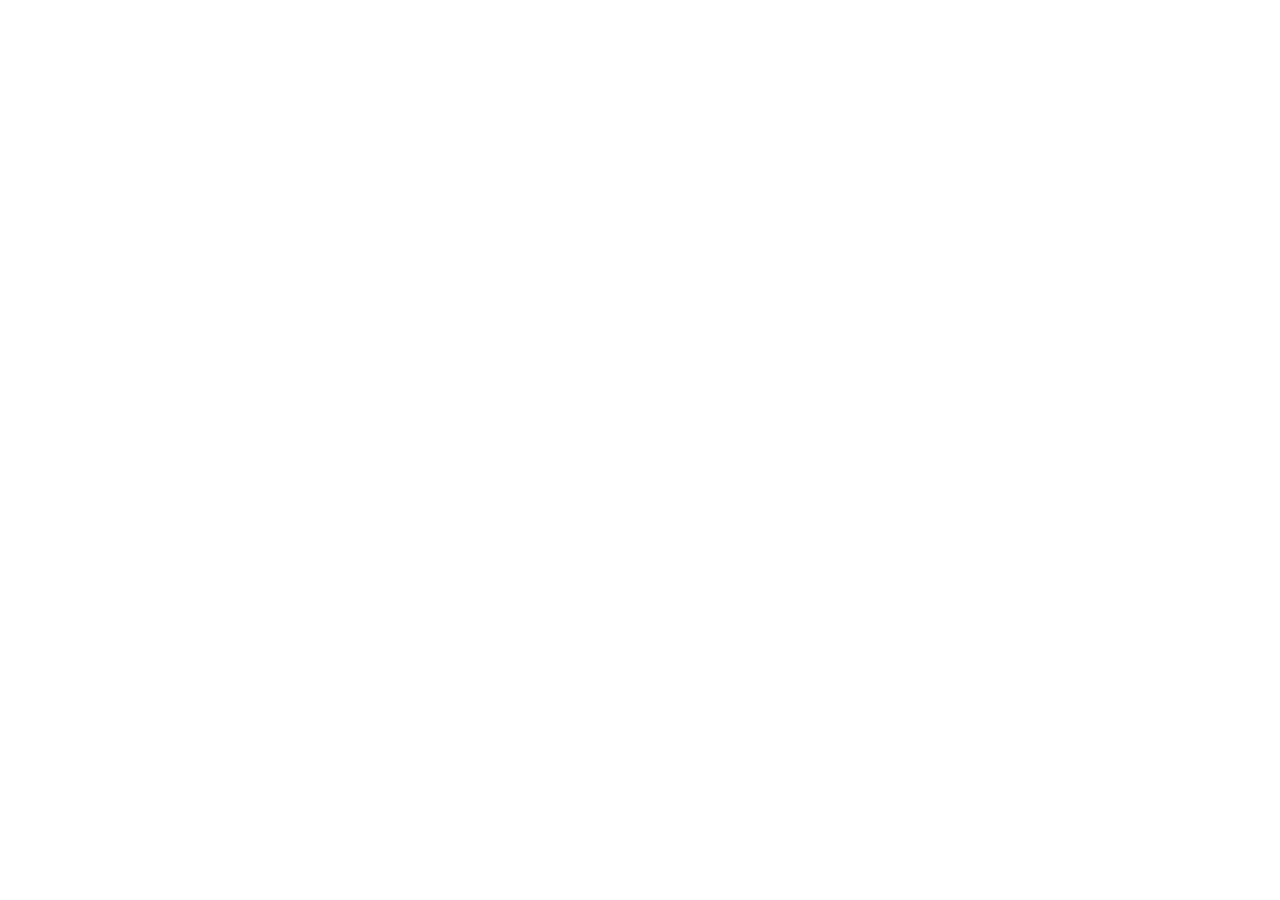
==== admin.html @ f289adb8 "Add files via upload" ====
<!DOCTYPE html>
<html lang="ko">
<head>
<meta charset="UTF-8">
<meta name="viewport" content="width=device-width, initial-scale=1.0">
<meta name="robots" content="noindex, nofollow">
<title>대시보드 — 원장님 AI</title>
<link rel="stylesheet" href="assets/style.css">
<style>
  .grid{display:grid; grid-template-columns:repeat(auto-fit,minmax(160px,1fr)); gap:12px; margin:18px 0;}
  .stat{background:var(--white); border:1px solid var(--line); border-radius:12px; padding:16px 18px;}
  .stat .k{font-size:13.5px; color:var(--ink-soft);}
  .stat .v{font-size:29px; font-weight:700; line-height:1.25; margin-top:2px;}
  .stat .n{font-size:13px; color:var(--ink-faint);}

  .fun{margin:6px 0 0;}
  .fun .r{display:flex; align-items:center; gap:12px; margin-bottom:9px;}
  .fun .lb{width:150px; flex:none; font-size:15px; color:var(--ink-soft);}
  .fun .tr{flex:1; height:26px; background:var(--line-soft); border-radius:5px; overflow:hidden;}
  .fun .fl{height:100%; background:var(--accent); border-radius:5px; min-width:2px; transition:width .5s;}
  .fun .vv{width:96px; flex:none; text-align:right; font-size:15px; font-weight:600;}
  .fun .vv small{font-weight:400; color:var(--ink-faint);}

  table{width:100%; border-collapse:collapse; font-size:15px;}
  th,td{padding:9px 8px; text-align:left; border-bottom:1px solid var(--line-soft);}
  th{font-size:13.5px; color:var(--ink-soft); font-weight:600;}
  td.n{text-align:right; font-variant-numeric:tabular-nums;}
  .mini{height:8px; background:var(--line-soft); border-radius:4px; overflow:hidden; min-width:60px;}
  .mini i{display:block; height:100%; background:var(--accent);}
  .drop{color:var(--warm); font-weight:600;}

  .spark{display:flex; align-items:flex-end; gap:3px; height:70px; margin:10px 0 4px;}
  .spark i{flex:1; background:var(--accent); border-radius:2px 2px 0 0; min-height:2px; opacity:.85;}

  .quote-fb{background:var(--white); border-left:3px solid var(--warm); border-radius:0 8px 8px 0;
            padding:13px 16px; margin:0 0 10px; font-size:16px;}
  .quote-fb .m{font-size:13px; color:var(--ink-faint); margin-top:5px;}
  h2.sec{font-size:20px; margin:38px 0 4px;}
  p.secd{color:var(--ink-soft); font-size:15px; margin:0 0 12px;}
  .setup{background:var(--warm-soft); border:1px solid #F0D8C4; border-radius:12px; padding:20px 22px;}
  .setup code{background:#fff; padding:2px 6px; border-radius:4px; font-family:var(--mono); font-size:14px;}
</style>
</head>
<body>

<div class="wrap-wide">

<div id="login" style="display:none">
  <header><div class="series">관리자 전용</div><h1>대시보드</h1></header>
  <div class="card" style="max-width:420px">
    <label>이메일</label>
    <input type="email" id="em" autocomplete="username">
    <label>비밀번호</label>
    <input type="password" id="pw" autocomplete="current-password">
    <div class="btn-row"><button class="btn" id="go">들어가기</button></div>
    <p id="lerr" style="color:#B3392F; font-size:15px; margin:12px 0 0"></p>
  </div>
</div>

<div id="setup" style="display:none">
  <header><h1>아직 연결 전입니다</h1></header>
  <div class="setup">
    <p style="margin:0 0 12px"><b>assets/app.js</b> 맨 위 <code>CONFIG</code>에
       Supabase 주소와 anon 키를 넣으면 이 화면이 대시보드로 바뀝니다.</p>
    <p style="margin:0; color:var(--ink-soft)">순서는 <b>배포안내.md</b>에 적어 두었습니다.</p>
  </div>
</div>

<div id="dash" style="display:none">
  <header>
    <div class="series">원장님 AI · 관리자</div>
    <h1>얼마나 읽고 있나</h1>
    <div class="btn-row">
      <select id="days" style="width:auto">
        <option value="7">최근 7일</option>
        <option value="30" selected>최근 30일</option>
        <option value="90">최근 90일</option>
        <option value="3650">전체 기간</option>
      </select>
      <button class="btn-ghost" onclick="loadAll()">새로 고침</button>
      <button class="btn-ghost" onclick="logout()">나가기</button>
    </div>
  </header>

  <div class="grid" id="stats"></div>

  <h2 class="sec">깔때기</h2>
  <p class="secd">위에서 아래로 얼마나 새는지. <b>부탁 복사</b>가 실제로 AI를 써 봤다는 가장 강한 신호입니다.</p>
  <div class="card"><div class="fun" id="funnel"></div></div>

  <h2 class="sec">얼마나 내려 읽었나</h2>
  <p class="secd">한 사람이 도달한 가장 깊은 지점입니다. “끝까지”가 완독한 사람입니다.</p>
  <div class="card"><div class="fun" id="depth"></div></div>

  <h2 class="sec">어디서 멈추나</h2>
  <p class="secd">연 사람 대비 끝낸 사람. <span class="drop">주황색</span>은 이탈이 특히 큰 곳 — 그 장에 문제가 있다는 뜻입니다.</p>
  <div class="card" style="padding:8px 20px"><table id="chapters"></table></div>

  <h2 class="sec">날짜별</h2>
  <div class="card"><div class="spark" id="spark"></div>
    <p style="margin:0; font-size:14px; color:var(--ink-faint)" id="sparkl"></p></div>

  <h2 class="sec">제일 오래 붙잡은 서류</h2>
  <p class="secd">원장님들이 직접 적어 주신 것. <b>여기가 서비스의 재료입니다.</b></p>
  <div class="card" style="padding:8px 20px"><table id="docs"></table></div>

  <h2 class="sec">막혔던 곳</h2>
  <p class="secd">최근 순서로 50건.</p>
  <div id="fbs"></div>

  <footer>이 화면은 로그인한 사람만 볼 수 있습니다.</footer>
</div>

</div>

<script src="assets/app.js"></script>
<script>
const API = () => CONFIG.SUPABASE_URL.replace(/\/$/, "");
let TOKEN = sessionStorage.getItem("wai_tok") || "";

function headers(){
  return { "Content-Type":"application/json",
           "apikey": CONFIG.SUPABASE_ANON_KEY,
           "Authorization": "Bearer " + (TOKEN || CONFIG.SUPABASE_ANON_KEY) };
}

async function rpc(fn, args){
  const r = await fetch(`${API()}/rest/v1/rpc/${fn}`,
    { method:"POST", headers: headers(), body: JSON.stringify(args || {}) });
  if(r.status === 401){ logout(); throw new Error("다시 로그인해 주세요"); }
  if(!r.ok) throw new Error(fn + " " + r.status);
  return r.json();
}

async function rows(path){
  const r = await fetch(`${API()}/rest/v1/${path}`, { headers: headers() });
  if(!r.ok) throw new Error(path + " " + r.status);
  return r.json();
}

async function login(){
  const em = $("#em").value.trim(), pw = $("#pw").value;
  $("#lerr").textContent = "";
  try{
    const r = await fetch(`${API()}/auth/v1/token?grant_type=password`, {
      method:"POST",
      headers:{ "Content-Type":"application/json", "apikey": CONFIG.SUPABASE_ANON_KEY },
      body: JSON.stringify({ email: em, password: pw })
    });
    const j = await r.json();
    if(!r.ok || !j.access_token){
      $("#lerr").textContent = "이메일이나 비밀번호가 맞지 않습니다."; return;
    }
    TOKEN = j.access_token;
    sessionStorage.setItem("wai_tok", TOKEN);
    show("dash"); loadAll();
  }catch(e){ $("#lerr").textContent = "연결하지 못했습니다. 주소 설정을 확인해 주세요."; }
}

function logout(){
  TOKEN = ""; sessionStorage.removeItem("wai_tok"); show("login");
}

function show(which){
  ["login","setup","dash"].forEach(i => $("#" + i).style.display = i === which ? "block" : "none");
}

const num = n => (n == null ? "—" : Number(n).toLocaleString("ko-KR"));

function statCard(k, v, n){
  return `<div class="stat"><div class="k">${k}</div><div class="v">${num(v)}</div>
          <div class="n">${n || ""}</div></div>`;
}

function funnelRows(el, data, total){
  const max = total || Math.max(1, ...data.map(d => d[1]));
  $(el).innerHTML = data.map(([label, v]) => {
    const pct = max ? Math.round(v / max * 100) : 0;
    return `<div class="r"><div class="lb">${esc(label)}</div>
      <div class="tr"><div class="fl" style="width:${pct}%"></div></div>
      <div class="vv">${num(v)} <small>${pct}%</small></div></div>`;
  }).join("");
}

async function loadAll(){
  const d = +$("#days").value;
  try{
    const [ov, ch, dy, dp, dc, fb] = await Promise.all([
      rpc("stats_overview", { days:d }),
      rpc("stats_chapters", { days:d }),
      rpc("stats_daily",    { days:d }),
      rpc("stats_depth",    { days:d }),
      rpc("stats_docs",     { days:Math.max(d,90) }),
      rows("feedback?select=created_at,far,stuck,doc,center&order=created_at.desc&limit=50")
    ]);

    $("#stats").innerHTML =
      statCard("들어온 사람", ov.visitors, "기기 기준") +
      statCard("소설을 연 사람", ov.opened_novel) +
      statCard("끝까지 읽은 사람", ov.finished_novel,
               ov.opened_novel ? Math.round(ov.finished_novel / ov.opened_novel * 100) + "% 완독" : "") +
      statCard("실습을 연 사람", ov.opened_prac) +
      statCard("부탁을 복사한 사람", ov.copied, "실행한 증거") +
      statCard("피드백", ov.feedback, "건");

    funnelRows("#funnel", [
      ["들어옴",        ov.visitors],
      ["소설 폄",       ov.opened_novel],
      ["소설 끝냄",     ov.finished_novel],
      ["실습 폄",       ov.opened_prac],
      ["부탁 복사",     ov.copied],
      ["AI 열기",       ov.opened_ai],
      ["인쇄",          ov.printed]
    ], ov.visitors);

    funnelRows("#depth", (dp || []).map(r => [r.depth, r.people]));

    const kindName = { novel:"소설", concept:"개념서", practice:"실습" };
    $("#chapters").innerHTML =
      `<tr><th>구분</th><th>장</th><th class="n">연 사람</th><th class="n">끝낸 사람</th>
           <th style="width:110px">완료율</th></tr>` +
      (ch || []).map(r => {
        const pct = r.opened ? Math.round(r.finished / r.opened * 100) : 0;
        return `<tr><td>${r.part}부 ${kindName[r.kind] || r.kind}</td>
          <td>${esc(r.chapter)}</td>
          <td class="n">${num(r.opened)}</td>
          <td class="n">${num(r.finished)}</td>
          <td><div class="mini"><i style="width:${pct}%"></i></div>
              <span style="font-size:13px;${pct < 40 ? "color:var(--warm);font-weight:600" : "color:var(--ink-faint)"}">${pct}%</span></td>
        </tr>`;
      }).join("") || `<tr><td colspan="5" style="color:var(--ink-faint)">아직 자료가 없습니다.</td></tr>`;

    const mx = Math.max(1, ...(dy || []).map(r => r.visitors));
    $("#spark").innerHTML = (dy || []).map(r =>
      `<i style="height:${Math.round(r.visitors / mx * 100)}%" title="${r.day} · ${r.visitors}명"></i>`).join("")
      || `<span style="color:var(--ink-faint);font-size:15px">아직 자료가 없습니다.</span>`;
    $("#sparkl").textContent = (dy && dy.length)
      ? `${dy[0].day} ~ ${dy[dy.length-1].day} · 하루 최대 ${mx}명` : "";

    $("#docs").innerHTML =
      `<tr><th>서류</th><th class="n">횟수</th></tr>` +
      (dc || []).map(r => `<tr><td>${esc(r.doc)}</td><td class="n">${num(r.n)}</td></tr>`).join("")
      || `<tr><td colspan="2" style="color:var(--ink-faint)">아직 없습니다.</td></tr>`;

    $("#fbs").innerHTML = (fb || []).filter(f => (f.stuck || "").trim()).map(f =>
      `<div class="quote-fb">${esc(f.stuck)}
        <div class="m">${(f.created_at || "").slice(0,10)}
          ${f.far ? " · " + esc(f.far) : ""}${f.center ? " · " + esc(f.center) : ""}</div></div>`).join("")
      || `<p style="color:var(--ink-faint)">아직 없습니다.</p>`;

  }catch(e){
    toast(e.message || "불러오지 못했습니다");
  }
}

(function(){
  if(!CONFIG.SUPABASE_URL || !CONFIG.SUPABASE_ANON_KEY){ show("setup"); return; }
  $("#go").onclick = login;
  $("#pw").addEventListener("keydown", e => { if(e.key === "Enter") login(); });
  $("#days").addEventListener("change", loadAll);
  if(TOKEN){ show("dash"); loadAll(); } else { show("login"); }
})();
</script>
</body>
</html>
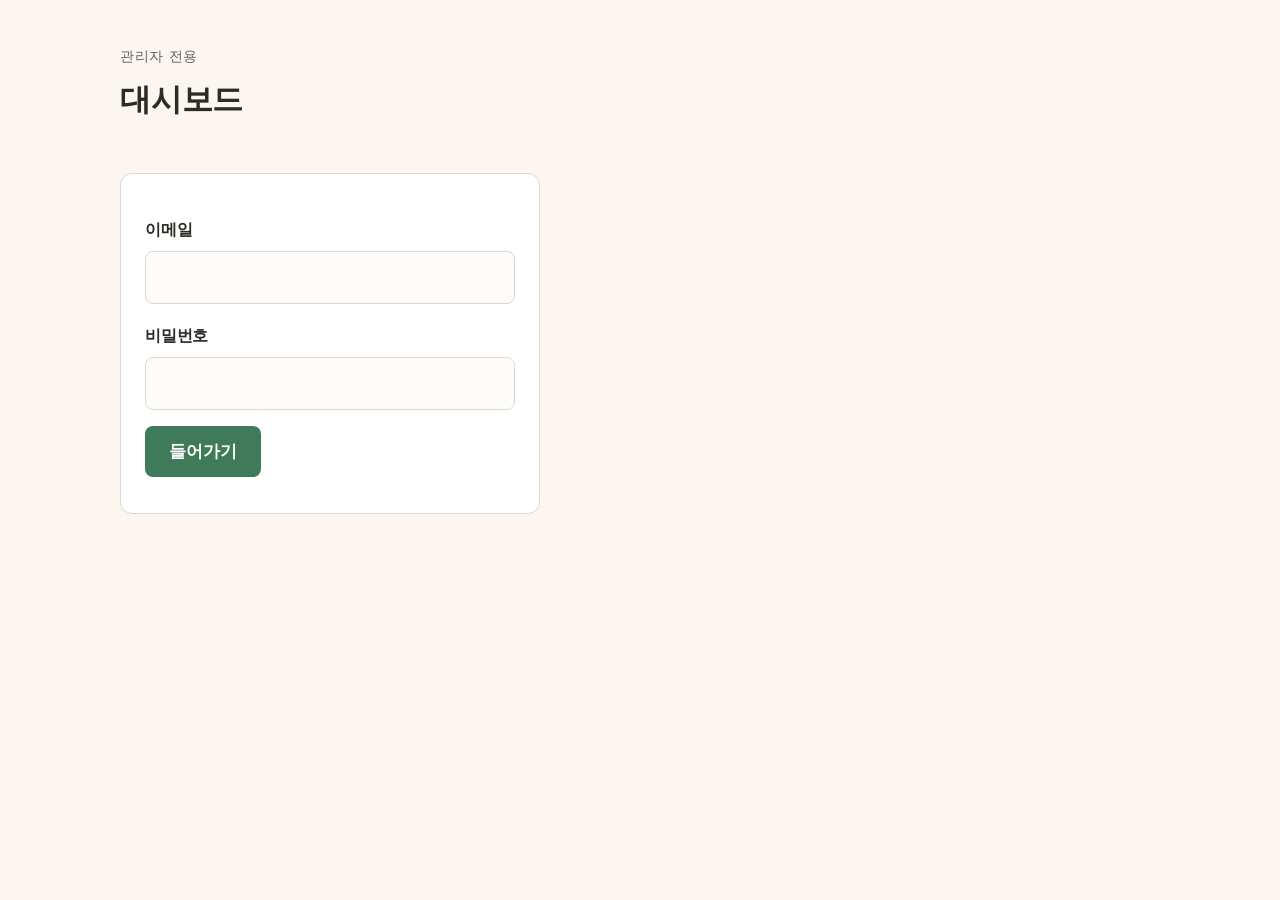
==== commit 9926fe18: "Add files via upload" ====
--- a/admin.html
+++ b/admin.html
@@ -5,7 +5,7 @@
 <meta name="viewport" content="width=device-width, initial-scale=1.0">
 <meta name="robots" content="noindex, nofollow">
 <title>대시보드 — 원장님 AI</title>
-<link rel="stylesheet" href="assets/style.css">
+<link rel="stylesheet" href="assets/style.css?v=2607271020">
 <style>
   .grid{display:grid; grid-template-columns:repeat(auto-fit,minmax(160px,1fr)); gap:12px; margin:18px 0;}
   .stat{background:var(--white); border:1px solid var(--line); border-radius:12px; padding:16px 18px;}
@@ -113,7 +113,7 @@
 
 </div>
 
-<script src="assets/app.js"></script>
+<script src="assets/app.js?v=2607271020"></script>
 <script>
 const API = () => CONFIG.SUPABASE_URL.replace(/\/$/, "");
 let TOKEN = sessionStorage.getItem("wai_tok") || "";
--- a/assets/style.css
+++ b/assets/style.css
@@ -0,0 +1,217 @@
+/* 원장님 AI — 공통 스타일
+   50~60대 원장님이 주 독자라 글자를 크게, 여백을 넉넉히 잡았습니다. */
+
+:root{
+  --paper:#FBF7F0; --ink:#2E2A26; --ink-soft:#6B6259; --ink-faint:#A29889;
+  --line:#E0D7C9; --line-soft:#EFE9DF;
+  --accent:#3F7A5A; --accent-soft:#EAF2ED; --accent-dark:#356649;
+  --warm:#C4703A; --warm-soft:#FBEFE6;
+  --white:#fff;
+  --font:"Pretendard","Apple SD Gothic Neo","Malgun Gothic","맑은 고딕",system-ui,sans-serif;
+  --mono:"D2Coding","SF Mono",Menlo,Consolas,monospace;
+}
+*{box-sizing:border-box;}
+html{scroll-behavior:smooth;}
+body{
+  margin:0; background:var(--paper); color:var(--ink);
+  font-family:var(--font); font-size:18px; line-height:1.8;
+  letter-spacing:-0.01em; -webkit-text-size-adjust:100%;
+}
+.wrap{max-width:760px; margin:0 auto; padding:0 20px 90px;}
+.wrap-wide{max-width:1080px; margin:0 auto; padding:0 20px 90px;}
+
+a{color:var(--accent); text-decoration:none;}
+a:hover{text-decoration:underline;}
+
+/* ── 상단 바 ── */
+.top{
+  position:sticky; top:0; z-index:20; background:rgba(251,247,240,.94);
+  backdrop-filter:blur(8px); border-bottom:1px solid var(--line);
+}
+.top-in{max-width:760px; margin:0 auto; padding:12px 20px;
+        display:flex; align-items:center; gap:14px;}
+.top-in.wide{max-width:1080px;}
+.top a.back{font-size:15px; color:var(--ink-soft); white-space:nowrap;}
+.top .now{font-size:15px; color:var(--ink-soft); flex:1;
+          overflow:hidden; text-overflow:ellipsis; white-space:nowrap;}
+.bar{position:absolute; left:0; bottom:-1px; height:2px; background:var(--accent); width:0; transition:width .2s;}
+
+/* ── 제목 ── */
+header{padding:44px 0 26px;}
+.series{font-size:14px; color:var(--ink-soft); letter-spacing:.04em;}
+h1{font-size:31px; margin:10px 0 6px; line-height:1.35; font-weight:700;}
+h1.small{font-size:26px;}
+.sub{font-size:17px; color:var(--ink-soft); margin:0;}
+.meta{margin-top:16px; font-size:15px; color:var(--ink-soft);
+      display:flex; flex-wrap:wrap; gap:6px 18px;}
+.meta b{font-weight:600; color:var(--ink);}
+
+/* ── 본문 ── */
+.body p{margin:0 0 1.15em;}
+.body h2{font-size:21px; font-weight:700; margin:2em 0 .7em;
+         padding-top:.6em; border-top:1px solid var(--line-soft);}
+.body .blank{border-bottom:1.5px dashed var(--line); height:2em; margin:0 0 1.2em;}
+
+.quote{background:var(--white); border-left:4px solid var(--warm);
+       padding:20px 24px; margin:1.6em 0; border-radius:0 8px 8px 0;}
+.quote div{margin:0 0 .5em;}
+.quote div:last-child{margin:0;}
+
+.note{background:var(--warm-soft); border:1px solid #F0D8C4; border-radius:10px;
+      padding:15px 18px; margin:1.5em 0; font-size:16.5px; line-height:1.75;}
+.note b.h{color:var(--warm); display:block; margin-bottom:3px;}
+
+/* ── 카드/블록 ── */
+.card{background:var(--white); border:1px solid var(--line); border-radius:12px;
+      padding:24px; margin:20px 0;}
+.step{background:var(--white); border:1px solid var(--line); border-radius:12px;
+      padding:24px 26px; margin:22px 0;}
+.step-head{display:flex; align-items:center; gap:12px; margin-bottom:14px;}
+.num{flex:none; min-width:34px; height:34px; padding:0 10px; border-radius:17px;
+     background:var(--accent); color:#fff; font-size:15px; font-weight:700;
+     display:flex; align-items:center; justify-content:center;}
+.step h2{font-size:20px; margin:0; font-weight:700; border:0; padding:0;}
+
+/* ── 입력 ── */
+label{display:block; font-size:16px; font-weight:600; margin:18px 0 6px;}
+label .hint{font-weight:400; color:var(--ink-soft); font-size:14px;}
+input[type=text], input[type=email], input[type=password], textarea, select{
+  width:100%; padding:12px 14px; font-size:17px; font-family:inherit;
+  border:1.5px solid var(--line); border-radius:8px; background:#FDFCFA;
+  color:var(--ink); line-height:1.6;
+}
+input:focus, textarea:focus, select:focus{outline:none; border-color:var(--accent); background:#fff;}
+textarea{resize:vertical; min-height:52px;}
+.saved{font-size:13px; color:var(--accent); opacity:0; transition:.3s; margin-left:6px;}
+.saved.on{opacity:1;}
+
+/* ── 버튼 ── */
+button{font-family:inherit; cursor:pointer; border:none; border-radius:8px;
+       font-size:16px; font-weight:600; transition:.15s;}
+.btn{background:var(--accent); color:#fff; padding:14px 24px; font-size:17px;}
+.btn:hover{background:var(--accent-dark);}
+.btn-ghost{background:#fff; border:1.5px solid var(--line); color:var(--ink-soft);
+           padding:10px 17px; font-size:15px;}
+.btn-ghost:hover{border-color:var(--accent); color:var(--accent);}
+.btn-row{display:flex; gap:10px; flex-wrap:wrap; margin-top:16px; align-items:center;}
+
+/* ── 프롬프트 상자 ── */
+.pbox{background:#2E2A26; border-radius:12px; padding:20px 22px; margin:1.5em 0;}
+.pbox .plabel{font-size:14px; color:#A8A099; margin-bottom:10px;}
+.pbox pre{white-space:pre-wrap; word-break:break-word; margin:0 0 14px;
+          font-family:var(--mono); font-size:15px; line-height:1.75; color:#F2EDE5;
+          background:#3A3530; border-radius:8px; padding:16px; max-height:400px; overflow:auto;}
+.pbox pre .empty{color:#8A8279; font-style:italic;}
+.pbox mark{background:#5A4A2E; color:#FFD9A0; padding:0 3px; border-radius:2px;}
+.pbox .phint{font-size:14px; color:#A8A099; margin:10px 0 0;}
+.pbox .btn-copy{background:#F2EDE5; color:#2E2A26; padding:11px 20px; font-size:16px;}
+.pbox .btn-copy:hover{background:#fff;}
+.pbox .btn-open{background:#4A443E; color:#F2EDE5; padding:11px 18px; font-size:15px;
+                border:1px solid #5A534C; text-decoration:none; border-radius:8px; display:inline-block;}
+.pbox .btn-open:hover{background:#565049; text-decoration:none;}
+.pbox .btn-row{margin-top:0;}
+
+/* ── 체크리스트 ── */
+.check{background:var(--accent-soft); border-radius:12px; padding:22px 26px; margin:30px 0;}
+.check h3{margin:0 0 12px; font-size:19px;}
+.check label{display:flex; gap:10px; align-items:flex-start; font-weight:400;
+             margin:0 0 10px; cursor:pointer; font-size:16.5px; line-height:1.6;}
+.check input{margin-top:6px; width:18px; height:18px; accent-color:var(--accent); flex:none;}
+
+/* ── 목차 ── */
+.part{margin:34px 0;}
+.part-head{display:flex; align-items:baseline; gap:12px; margin-bottom:6px;}
+.part-head h2{font-size:23px; margin:0; font-weight:700;}
+.part-head .tag{font-size:13px; padding:3px 10px; border-radius:12px;
+                background:var(--line-soft); color:var(--ink-soft); font-weight:600;}
+.part-head .tag.open{background:var(--accent-soft); color:var(--accent-dark);}
+.part-desc{color:var(--ink-soft); font-size:16px; margin:0 0 16px;}
+
+.toc{background:var(--white); border:1px solid var(--line); border-radius:12px; overflow:hidden;}
+.toc-group{border-bottom:1px solid var(--line-soft);}
+.toc-group:last-child{border-bottom:0;}
+.toc-title{padding:13px 20px; background:#FDFBF7; font-size:15px; font-weight:700;
+           color:var(--ink-soft); display:flex; justify-content:space-between; align-items:center;}
+.toc-item{display:flex; align-items:center; gap:12px; padding:13px 20px;
+          border-top:1px solid var(--line-soft); color:var(--ink); text-decoration:none;}
+.toc-item:hover{background:#FDFBF7; text-decoration:none;}
+.toc-item .dot{flex:none; width:22px; height:22px; border-radius:50%;
+               border:1.5px solid var(--line); display:flex; align-items:center;
+               justify-content:center; font-size:12px; color:var(--ink-faint);}
+.toc-item.done .dot{background:var(--accent); border-color:var(--accent); color:#fff;}
+.toc-item .t{flex:1; font-size:16.5px;}
+.toc-item .t small{display:block; color:var(--ink-soft); font-size:14px; font-weight:400;}
+.toc-item .m{font-size:14px; color:var(--ink-faint); white-space:nowrap;}
+.toc-item.lock{opacity:.45; pointer-events:none;}
+
+/* ── 진도 막대 ── */
+.prog{display:flex; align-items:center; gap:12px; margin:8px 0 0;}
+.prog .track{flex:1; height:8px; background:var(--line-soft); border-radius:4px; overflow:hidden;}
+.prog .fill{height:100%; background:var(--accent); width:0; transition:width .4s;}
+.prog .pct{font-size:14px; color:var(--ink-soft); white-space:nowrap; font-weight:600;}
+
+/* ── 다음으로 ── */
+.nextnav{display:flex; gap:12px; margin:40px 0 0; flex-wrap:wrap;}
+.nextnav a{flex:1; min-width:200px; background:var(--white); border:1px solid var(--line);
+           border-radius:12px; padding:18px 20px; text-decoration:none; color:var(--ink);}
+.nextnav a:hover{border-color:var(--accent); text-decoration:none;}
+.nextnav small{display:block; color:var(--ink-soft); font-size:14px; margin-bottom:3px;}
+.nextnav b{font-size:17px; font-weight:600;}
+
+/* ── 피드백 ── */
+.fb{border:2px dashed var(--line); border-radius:12px; padding:24px 26px; margin:30px 0;}
+.fb h3{margin:0 0 4px; font-size:19px;}
+.fb .why{color:var(--ink-soft); font-size:15px; margin:0 0 4px;}
+
+footer{margin-top:50px; padding-top:22px; border-top:1px solid var(--line);
+       text-align:center; color:var(--ink-soft); font-size:14px; line-height:1.9;}
+
+#toast{position:fixed; left:50%; bottom:34px; transform:translateX(-50%) translateY(20px);
+       background:var(--ink); color:#fff; padding:14px 24px; border-radius:30px;
+       font-size:16px; font-weight:600; opacity:0; pointer-events:none;
+       transition:.25s; z-index:99; max-width:90vw; text-align:center;}
+#toast.on{opacity:1; transform:translateX(-50%) translateY(0);}
+
+.loading{text-align:center; padding:80px 20px; color:var(--ink-faint);}
+
+@media print{
+  .top,.nextnav,.fb,.btn-row,.pbox .btn-row,footer,.check input{display:none !important;}
+  body{background:#fff; font-size:11.5pt; line-height:1.65;}
+  .pbox{background:#fff; border:1px solid #999;}
+  .pbox pre{background:#F5F5F5; color:#000; max-height:none; overflow:visible;}
+  .pbox .plabel,.pbox .phint{color:#555;}
+  .card,.step,.quote,.note,.check{break-inside:avoid;}
+  a{color:#000; text-decoration:none;}
+}
+@media (max-width:600px){
+  body{font-size:17px;}
+  h1{font-size:26px;} h1.small{font-size:22px;}
+  .wrap,.wrap-wide{padding:0 16px 60px;}
+  .step,.card{padding:20px 17px;}
+  .toc-item{padding:12px 15px;}
+  .check{padding:20px 18px;}
+}
+
+/* ── 단계 목차 ── */
+.modes{display:inline-flex; border:1px solid var(--line); border-radius:9px;
+       overflow:hidden; background:var(--white);}
+.modes button{background:var(--white); color:var(--ink-soft); padding:9px 16px;
+              font-size:15px; border-radius:0; border-right:1px solid var(--line);}
+.modes button:last-child{border-right:0;}
+.modes button.on{background:var(--accent); color:#fff;}
+.modehint{margin:10px 0 0; font-size:15px; color:var(--ink-soft);}
+#modebar{margin:26px 0 6px;}
+
+.stage-n{display:inline-flex; width:22px; height:22px; border-radius:50%;
+         background:var(--accent); color:#fff; font-size:12.5px; font-weight:700;
+         align-items:center; justify-content:center; margin-right:9px; vertical-align:-4px;}
+.toc-group.stage-done .stage-n{background:var(--ink-faint);}
+.toc-title{font-size:16px; color:var(--ink);}
+.kindtag{display:inline-block; min-width:44px; font-size:12.5px; color:var(--ink-faint);
+         font-weight:600; margin-right:8px;}
+.toc-item.done .kindtag{color:var(--accent);}
+
+@media (max-width:600px){
+  .modes button{padding:9px 12px; font-size:14px;}
+  .kindtag{min-width:36px; font-size:11.5px; margin-right:5px;}
+}
